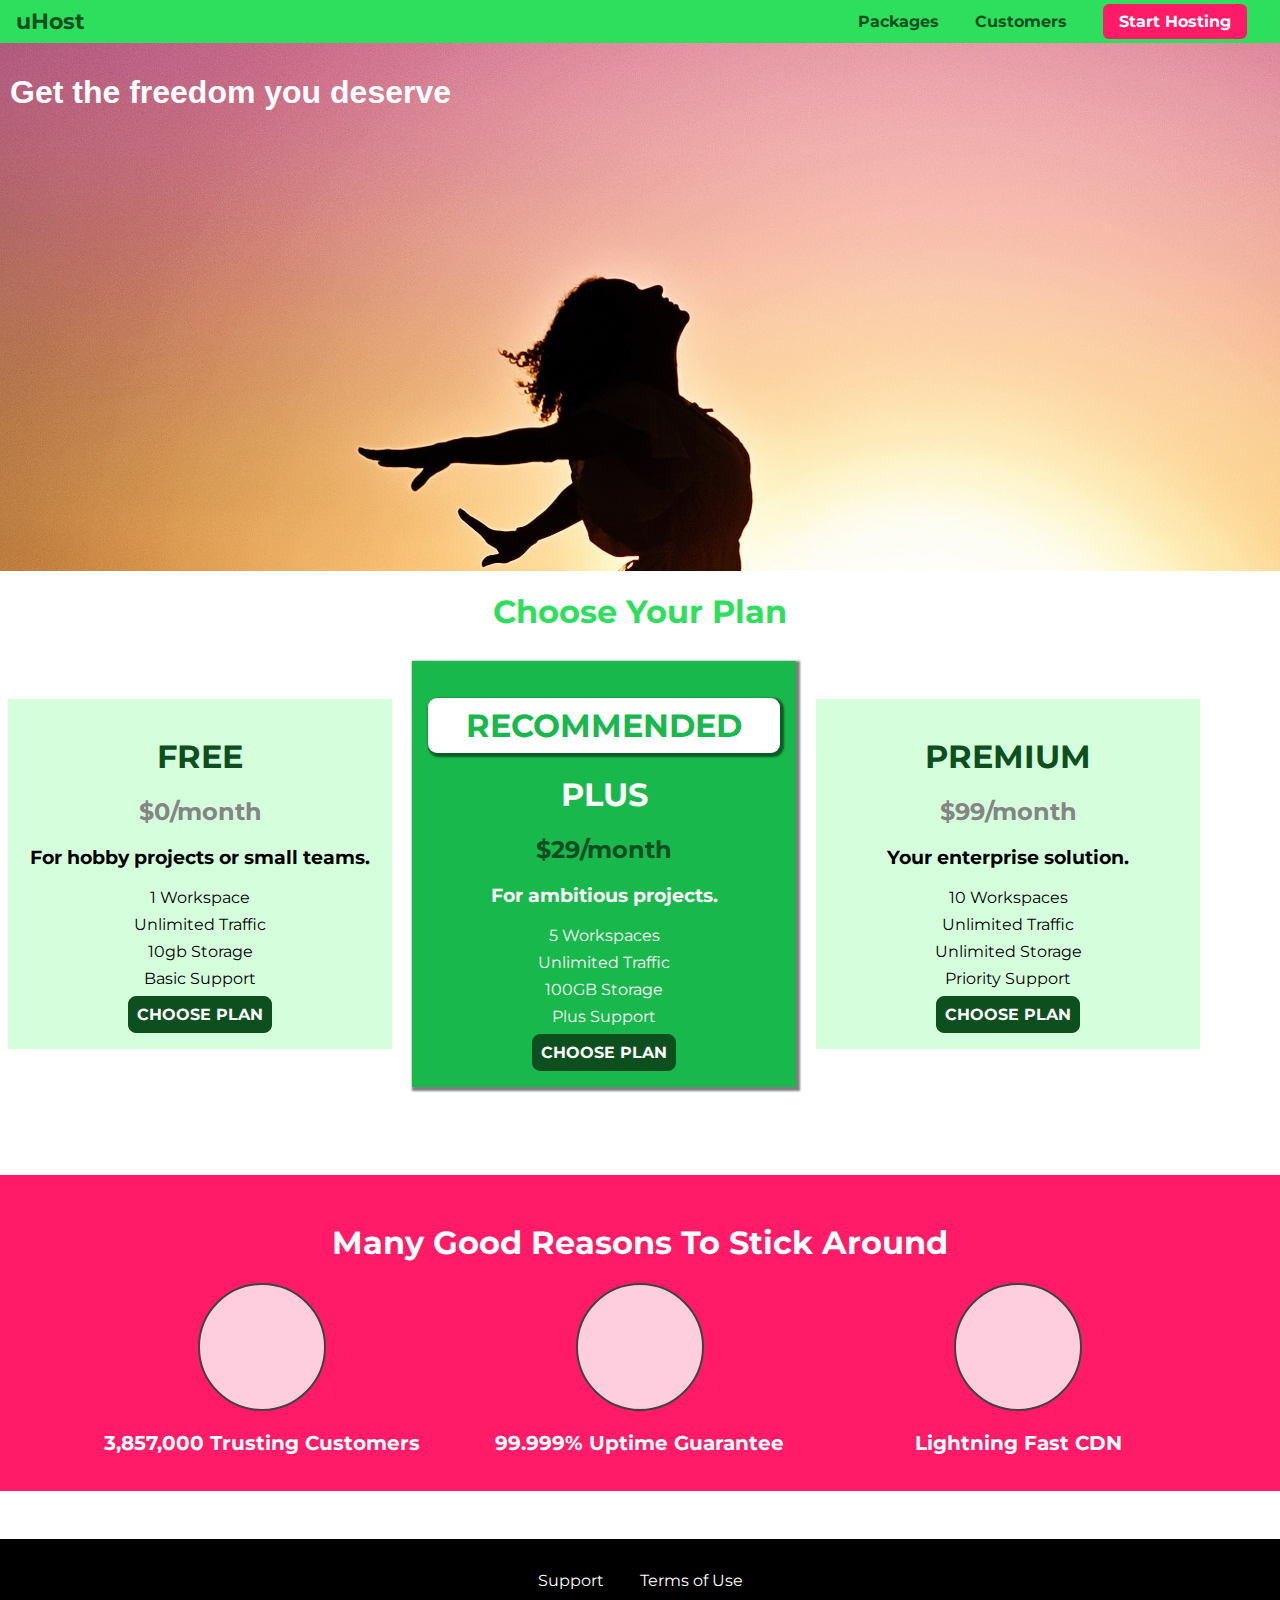
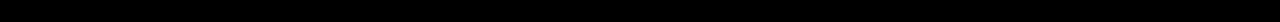
==== index.html @ 36da2032 "commit" ====
<!DOCTYPE html>
<html lang="en">
<head>
    <meta charset="UTF-8">
    <meta http-equiv="X-UA-Compatible" content="IE=edge">
    <meta name="viewport" content="width=device-width, initial-scale=1.0">
    <title>uHost</title>
    <link rel="shortcut icon" href="favicon.png">
    <link href="https://fonts.googleapis.com/css2?family=Montserrat&family=Oswald&display=swap" rel="stylesheet">
    <link rel="stylesheet" href="style.css">
</head>

<body>
    <header class="main-header">
        <div>
            <a href="index.html" class="main-header__brand">
                uHost
            </a>
        </div>
        <nav class="main-nav">
            <ul class="main-nav__items">
                <li class="main-nav__item">
                    <a href="packaes/index.html">Packages</a>
                </li>
                <li class="main-nav__item">
                    <a href="customers/index.html">Customers</a>
                </li>
                <li class="main-nav__item main-nav__item__cta">
                    <a href="start-hosting/index.html">Start Hosting</a>
                </li>
            </ul>
        </nav>
    </header>

    <main>
         <section id="product-overview">
            <h1>Get the freedom you deserve</h1>
         </section>
         <section id="plans">
            <h1 class="section-title">Choose Your Plan</h1>
            <div>
                <article class="plan">
                    <h1 class="plan__title">FREE</h1>
                    <h2 class="plan__price">$0/month</h2>
                    <h3>For hobby projects or small teams.</h3>
                    <ul class="plan__features">
                        <li class="plan-feature">1 Workspace</li>
                        <li class="plan-feature">Unlimited Traffic</li>
                        <li class="plan-feature">10gb Storage</li>
                        <li class="plan-feature">Basic Support</li>
                    </ul>
                    <div>
                        <button class="button">CHOOSE PLAN</button>
                    </div>
                </article>
                <article class="plan plan--highlight">
                    <h1 class="plan__annotation">RECOMMENDED</h1>
                    <h1 class="plan__title">PLUS</h1>
                    <h2 class="plan__price">$29/month</h2>
                    <h3>For ambitious projects.</h3>
                    <ul class="plan__features">
                        <li class="plan-feature">5 Workspaces</li>
                        <li class="plan-feature">Unlimited Traffic</li>
                        <li class="plan-feature">100GB Storage</li>
                        <li class="plan-feature">Plus Support</li>
                    </ul>
                    <div>
                        <button class="button">CHOOSE PLAN</button>
                    </div>
                </article>
                <article class="plan">
                    <h1 class="plan__title">PREMIUM</h1>
                    <h2 class="plan__price">$99/month</h2>
                    <h3>Your enterprise solution.</h3>
                    <ul class="plan__features">
                        <li class="plan-feature">10 Workspaces</li>
                        <li class="plan-feature">Unlimited Traffic</li>
                        <li class="plan-feature">Unlimited Storage</li>
                        <li class="plan-feature">Priority Support</li>
                    </ul>
                    <div>
                        <button class="button">CHOOSE PLAN</button>
                    </div>
                </article>
            </div>
         </section>
         <section id="key-features">
            <h1 class="section-title">Many Good Reasons To Stick Around</h1>
            <ul class="key-feature__list">
                <li class="key-feature">
                    <div class="key-feature__image">

                    </div>
                    <p class="key-feature__description">3,857,000 Trusting Customers</p>
                </li>
                <li class="key-feature">
                    <div class="key-feature__image">

                    </div>
                    <p class="key-feature__description">99.999% Uptime Guarantee</p>
                </li>
                <li class="key-feature">
                    <div class="key-feature__image">

                    </div>
                    <p class="key-feature__description">Lightning Fast CDN</p>
                </li>
            </ul>
         </section>
    </main>
    <footer class="main-footer">
        <nav>
            <ul class="main-footer__links">
                <li class="main-footer__link">
                    <a href="#">Support</a>
                </li>
                <li class="main-footer__link">
                    <a href="#">Terms of Use</a>
                </li>
            </ul>
        </nav>
    </footer>
</body>
</html>
---- style.css ----
* {
    box-sizing: border-box;
}

body {
    font-family: 'Montserrat', sans-serif;
    margin: 0;
}

#product-overview {
    background: url("freedom.jpg");
    width: 100%;
    height: 528px;
    padding: 10px;
    
}

.section-title {
    color: #2ddf5c;
    text-align: center;
}

#product-overview h1 {
    color: white;
    font-family: 'Anton', sans-serif;
}

/* h1 {
    font-family: sans-serif;
} */

.plan {
    background: #d5ffdc;
    text-align: center;
    padding: 16px;
    margin: 8px;
    display: inline-block;
    width: 30%;
    vertical-align: middle;
}

.plan--highlight {
    background: #19b84c;
    color: #fff;
    box-shadow: 2px 2px 2px 2px rgb(0, 0, 0, 0.5);
}

.plan__annotation {
    background: #ffffff;
    color: #19b84c;
    padding: 8px;
    box-shadow: 2px 2px 2px 2px rgb(0, 0, 0, 0.5);
    border-radius: 9px;
}

.plan__title {
    color: #0e4f1f;
}

.plan__price {
    color: #858585;
}

.plan--highlight .plan__title {
    color: #fff;
}

.plan--highlight .plan__price {
    color: #0e4f1f;
}

.plan__features {
    list-style: none;
    margin: 0;
    padding: 0;
}

.plan-feature {
    margin: 8px 0;
}

.button {
    background: #0e4f1f;
    color: white;
    font: inherit;
    border: 1.5px solid #0e4f1f;
    padding: 8px;
    border-radius: 8px;
    font-weight: bold;
    cursor: pointer;
}

.button:hover,
.button:active {
    background: #ffffff;
    color: #0e4f1f;
}

.button:focus {
    outline: none;
}

#key-features {
    background: #ff1b68;
    margin-top: 80px;
    padding: 16px;
}

#key-features .section-title {
    color: white;
    margin-top: 32px;
}

.key-feature__list {
    list-style: none;
    margin: 0;
    padding: 0;
    text-align: center;
}

.key-feature {
    display: inline-block;
    width: 30%;
    vertical-align: top;
}

.key-feature__image {
    background: #ffcede;
    width: 128px;
    height: 128px;
    border: 2px solid #424242;
    border-radius: 50%;
    margin: auto;
}

.key-feature__description {
    text-align: center;
    font-weight: bold;
    color: #ffffff;
    font-size: 20px;
}

.main-header {
    width: 100%;
    background-color: #2ddf5c;
    padding: 8px 16px;
}

.main-header > div {
    display: inline-block;
    vertical-align: middle;
}

.main-header__brand {
    color: #0e4f1f;
    text-decoration: none;
    font-weight: bold;
    font-size: 22px;
}

.main-nav {
    display: inline-block;
    text-align: right;
    width: calc(100% - 74px);
    vertical-align: middle;
}

.main-nav__items {
    margin: 0;
    padding: 0;
    list-style: none;
}

.main-nav__item {
    display: inline-block;
    margin: 0 16px;
}

.main-nav__item a {
    text-decoration: none;
    color: #0e4f1f;
    font-weight: bold;
    padding: 3px 0;
}

.main-nav__item a:hover,
.main-nav__item a:active {
    color: #fff;
    border-bottom: 5px solid white;
}

.main-nav__item__cta a {
    color: white;
    background-color: #ff1b68;
    padding: 8px 16px;
    border-radius: 6px;
}

.main-nav__item__cta a:hover,
.main-nav__item__cta a:active {
    color: #ff1b68;
    background: #fff;
    border: none;
}

.main-footer {
    background: black;
    padding: 32px;
    margin-top: 48px;
}

.main-footer__links {
    list-style: none;
    margin: 0;
    padding: 0;
    text-align: center;
}

.main-footer__link {
    display: inline-block;
    margin: 0 16px;
}

.main-footer__link a {
    color: #ffffff;
    text-decoration: none;
}

.main-footer__ a:hover,
.main-footer__ a:active {
    color: #ccc;
}
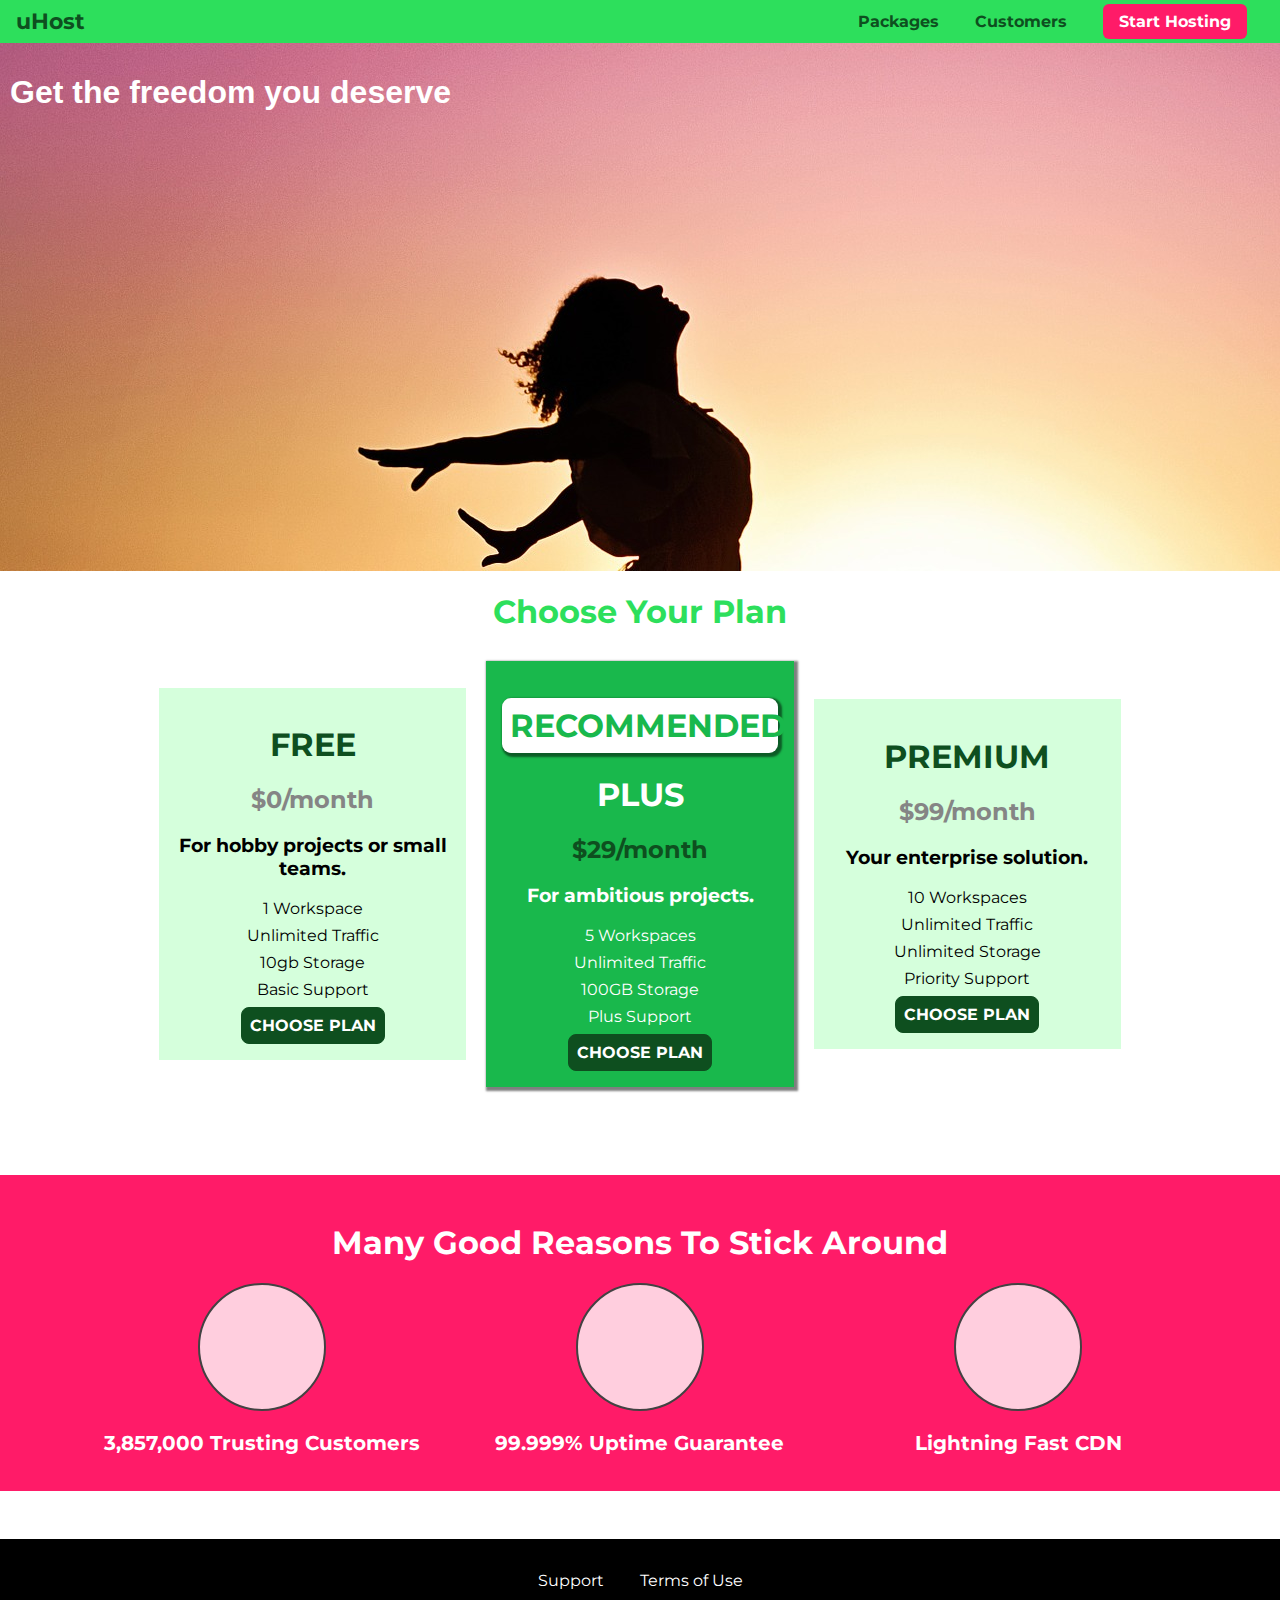
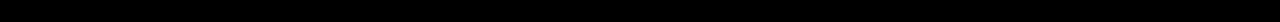
==== commit 44016629: "commit" ====
--- a/index.html
+++ b/index.html
@@ -7,6 +7,7 @@
     <title>uHost</title>
     <link rel="shortcut icon" href="favicon.png">
     <link href="https://fonts.googleapis.com/css2?family=Montserrat&family=Oswald&display=swap" rel="stylesheet">
+    <link rel="stylesheet" href="shared.css">
     <link rel="stylesheet" href="style.css">
 </head>
 
@@ -20,7 +21,7 @@
         <nav class="main-nav">
             <ul class="main-nav__items">
                 <li class="main-nav__item">
-                    <a href="packaes/index.html">Packages</a>
+                    <a href="packages/index.html">Packages</a>
                 </li>
                 <li class="main-nav__item">
                     <a href="customers/index.html">Customers</a>
@@ -38,7 +39,7 @@
          </section>
          <section id="plans">
             <h1 class="section-title">Choose Your Plan</h1>
-            <div>
+            <div class="plan__list">
                 <article class="plan">
                     <h1 class="plan__title">FREE</h1>
                     <h2 class="plan__price">$0/month</h2>
--- a/shared.css
+++ b/shared.css
@@ -0,0 +1,120 @@
+* {
+    box-sizing: border-box;
+}
+
+body {
+    font-family: 'Montserrat', sans-serif;
+    margin: 0;
+}
+
+.main-header {
+    width: 100%;
+    background-color: #2ddf5c;
+    padding: 8px 16px;
+}
+
+.main-header > div {
+    display: inline-block;
+    vertical-align: middle;
+}
+
+.main-header__brand {
+    color: #0e4f1f;
+    text-decoration: none;
+    font-weight: bold;
+    font-size: 22px;
+}
+
+.main-nav {
+    display: inline-block;
+    text-align: right;
+    width: calc(100% - 74px);
+    vertical-align: middle;
+}
+
+.main-nav__items {
+    margin: 0;
+    padding: 0;
+    list-style: none;
+}
+
+.main-nav__item {
+    display: inline-block;
+    margin: 0 16px;
+}
+
+.main-nav__item a {
+    text-decoration: none;
+    color: #0e4f1f;
+    font-weight: bold;
+    padding: 3px 0;
+}
+
+.main-nav__item a:hover,
+.main-nav__item a:active {
+    color: #fff;
+    border-bottom: 5px solid white;
+}
+
+.main-nav__item__cta a {
+    color: white;
+    background-color: #ff1b68;
+    padding: 8px 16px;
+    border-radius: 6px;
+}
+
+.main-nav__item__cta a:hover,
+.main-nav__item__cta a:active {
+    color: #ff1b68;
+    background: #fff;
+    border: none;
+}
+
+.main-footer {
+    background: black;
+    padding: 32px;
+    margin-top: 48px;
+}
+
+.main-footer__links {
+    list-style: none;
+    margin: 0;
+    padding: 0;
+    text-align: center;
+}
+
+.main-footer__link {
+    display: inline-block;
+    margin: 0 16px;
+}
+
+.main-footer__link a {
+    color: #ffffff;
+    text-decoration: none;
+}
+
+.main-footer__link a:hover,
+.main-footer__link a:active {
+    color: #ccc;
+}
+
+.button {
+    background: #0e4f1f;
+    color: white;
+    font: inherit;
+    border: 1.5px solid #0e4f1f;
+    padding: 8px;
+    border-radius: 8px;
+    font-weight: bold;
+    cursor: pointer;
+}
+
+.button:hover,
+.button:active {
+    background: #ffffff;
+    color: #0e4f1f;
+}
+
+.button:focus {
+    outline: none;
+}--- a/style.css
+++ b/style.css
@@ -28,6 +28,12 @@
 /* h1 {
     font-family: sans-serif;
 } */
+
+.plan__list {
+    width: 80%;
+    margin: auto;
+    text-align: center;
+}
 
 .plan {
     background: #d5ffdc;
@@ -140,93 +146,3 @@
     font-size: 20px;
 }
 
-.main-header {
-    width: 100%;
-    background-color: #2ddf5c;
-    padding: 8px 16px;
-}
-
-.main-header > div {
-    display: inline-block;
-    vertical-align: middle;
-}
-
-.main-header__brand {
-    color: #0e4f1f;
-    text-decoration: none;
-    font-weight: bold;
-    font-size: 22px;
-}
-
-.main-nav {
-    display: inline-block;
-    text-align: right;
-    width: calc(100% - 74px);
-    vertical-align: middle;
-}
-
-.main-nav__items {
-    margin: 0;
-    padding: 0;
-    list-style: none;
-}
-
-.main-nav__item {
-    display: inline-block;
-    margin: 0 16px;
-}
-
-.main-nav__item a {
-    text-decoration: none;
-    color: #0e4f1f;
-    font-weight: bold;
-    padding: 3px 0;
-}
-
-.main-nav__item a:hover,
-.main-nav__item a:active {
-    color: #fff;
-    border-bottom: 5px solid white;
-}
-
-.main-nav__item__cta a {
-    color: white;
-    background-color: #ff1b68;
-    padding: 8px 16px;
-    border-radius: 6px;
-}
-
-.main-nav__item__cta a:hover,
-.main-nav__item__cta a:active {
-    color: #ff1b68;
-    background: #fff;
-    border: none;
-}
-
-.main-footer {
-    background: black;
-    padding: 32px;
-    margin-top: 48px;
-}
-
-.main-footer__links {
-    list-style: none;
-    margin: 0;
-    padding: 0;
-    text-align: center;
-}
-
-.main-footer__link {
-    display: inline-block;
-    margin: 0 16px;
-}
-
-.main-footer__link a {
-    color: #ffffff;
-    text-decoration: none;
-}
-
-.main-footer__ a:hover,
-.main-footer__ a:active {
-    color: #ccc;
-}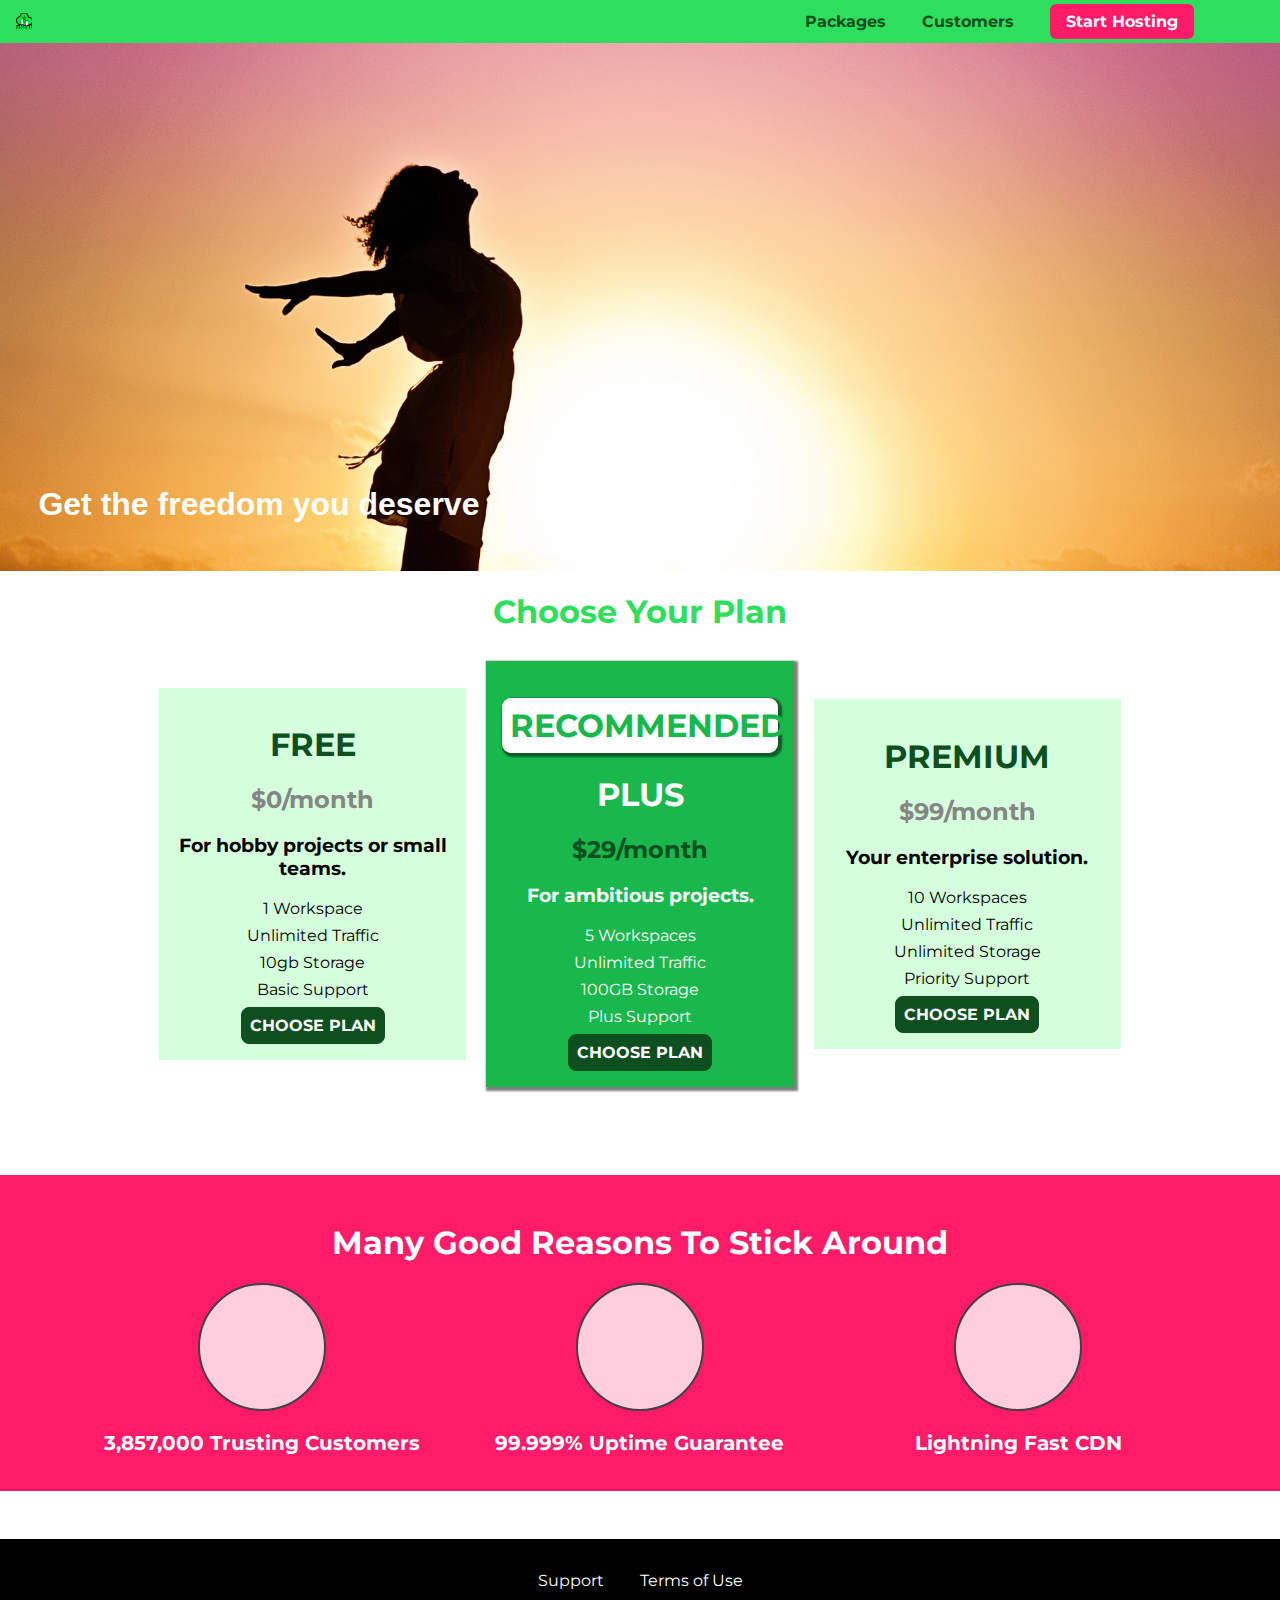
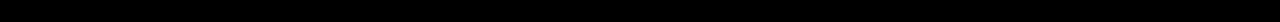
==== commit 6bc2538f: "commit" ====
--- a/index.html
+++ b/index.html
@@ -15,7 +15,7 @@
     <header class="main-header">
         <div>
             <a href="index.html" class="main-header__brand">
-                uHost
+                <img src="images/favicon.png" alt="uHost - Your favorite hostin company">
             </a>
         </div>
         <nav class="main-nav">
--- a/shared.css
+++ b/shared.css
@@ -9,8 +9,12 @@
 
 .main-header {
     width: 100%;
+    position: fixed;
+    top: 0;
+    left: 0;
     background-color: #2ddf5c;
     padding: 8px 16px;
+    z-index: 1;
 }
 
 .main-header > div {
--- a/style.css
+++ b/style.css
@@ -8,10 +8,12 @@
 }
 
 #product-overview {
-    background: url("freedom.jpg");
+    background: url("images/freedom.jpg") left 10% bottom 20%/cover no-repeat border-box fixed;
     width: 100%;
     height: 528px;
     padding: 10px;
+    margin-top: 43px;
+    position: relative;
     
 }
 
@@ -23,6 +25,9 @@
 #product-overview h1 {
     color: white;
     font-family: 'Anton', sans-serif;
+    position: absolute;
+    bottom: 5%;
+    left: 3%;
 }
 
 /* h1 {
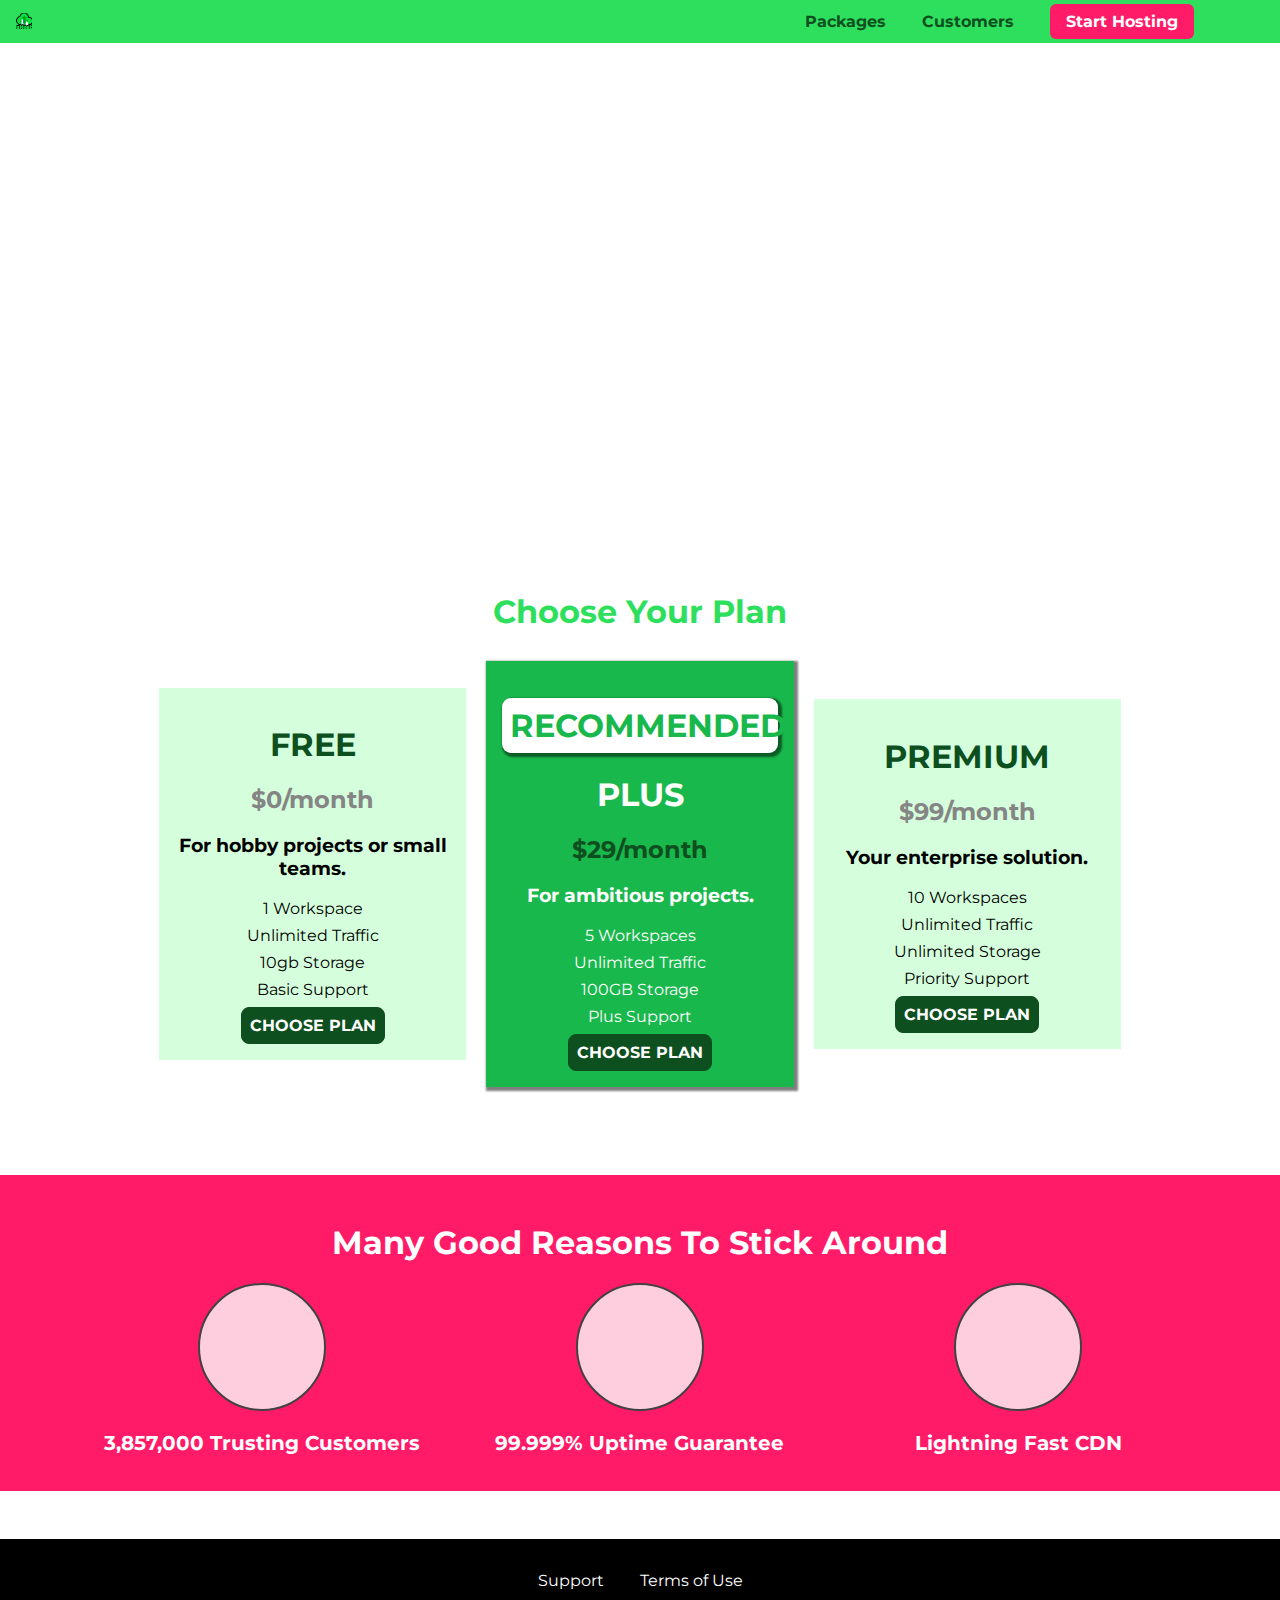
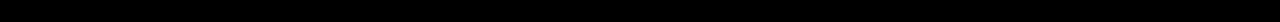
==== commit e6a25f57: "commit" ====
--- a/index.html
+++ b/index.html
@@ -90,7 +90,7 @@
             <ul class="key-feature__list">
                 <li class="key-feature">
                     <div class="key-feature__image">
-
+                        
                     </div>
                     <p class="key-feature__description">3,857,000 Trusting Customers</p>
                 </li>
--- a/shared.css
+++ b/shared.css
@@ -27,6 +27,11 @@
     text-decoration: none;
     font-weight: bold;
     font-size: 22px;
+    height: 22px;
+}
+
+.main-header__brand img {
+    height: 100%;
 }
 
 .main-nav {
--- a/style.css
+++ b/style.css
@@ -8,7 +8,9 @@
 }
 
 #product-overview {
-    background: url("images/freedom.jpg") left 10% bottom 20%/cover no-repeat border-box fixed;
+    background: linear-gradient(to top, rgba(80, 68, 18, 0.6) 10% transparent), url("images/freedom.jpg") left 10% bottom 20%/cover no-repeat border-box #ff1b68;
+    /* background-image: linear-gradient( to bottom, black, pink); */
+    /* background-image: radial-gradient(ellipse farthest-corner at 20% 50%, black, pink); */
     width: 100%;
     height: 528px;
     padding: 10px;
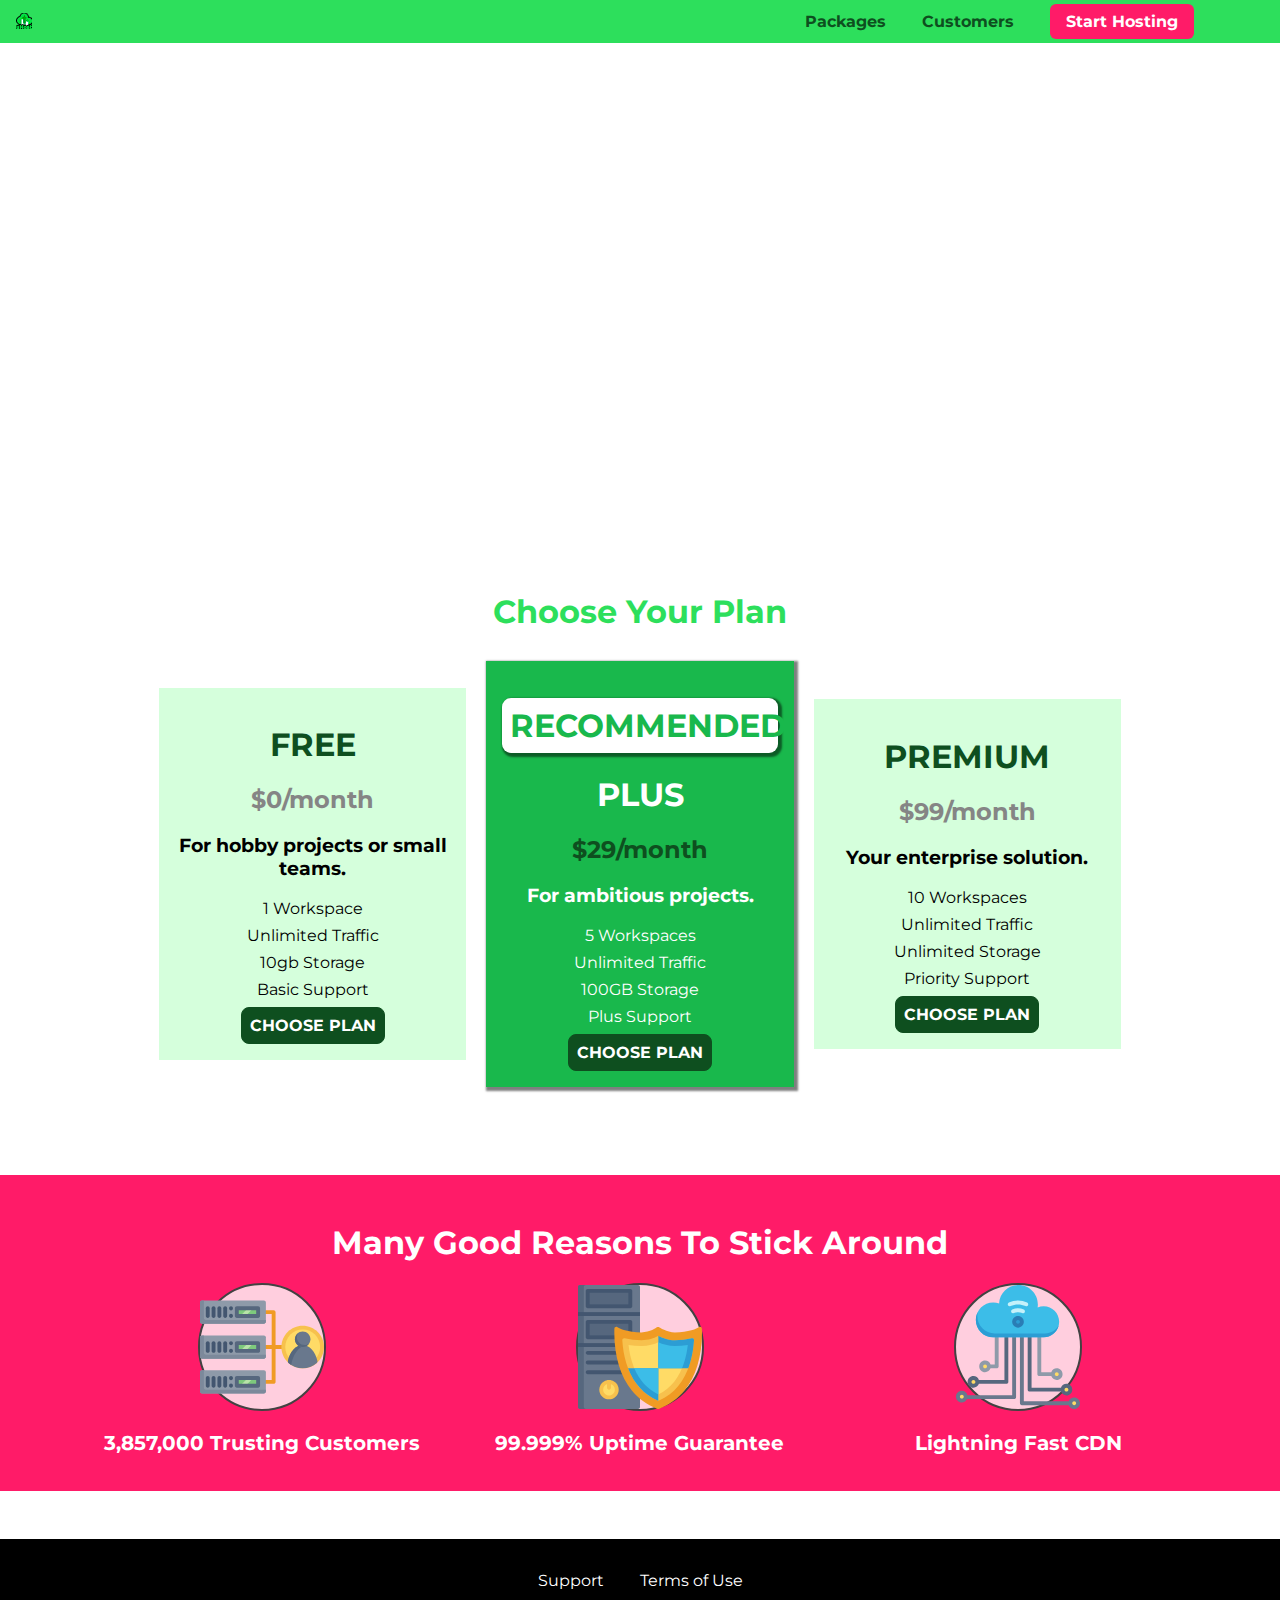
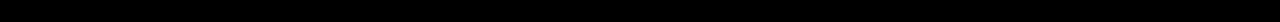
==== commit 4f91baef: "commit" ====
--- a/index.html
+++ b/index.html
@@ -90,19 +90,185 @@
             <ul class="key-feature__list">
                 <li class="key-feature">
                     <div class="key-feature__image">
-                        
+                        <svg viewBox="0 0 512 512">
+                            <path style="fill:#F09B24;" d="M344,248h-32V112c0-4.418-3.582-8-8-8h-40c-4.418,0-8,3.582-8,8s3.582,8,8,8h32v128h-32  c-4.418,0-8,3.582-8,8s3.582,8,8,8h32v128h-32c-4.418,0-8,3.582-8,8s3.582,8,8,8h40c4.418,0,8-3.582,8-8V264h32c4.418,0,8-3.582,8-8  S348.418,248,344,248z"
+                            />
+                            <path style="fill:#8E9AA9;" d="M264,64H8c-4.418,0-8,3.582-8,8v80c0,4.418,3.582,8,8,8h256c4.418,0,8-3.582,8-8V72  C272,67.582,268.418,64,264,64z"
+                            />
+                            <path style="fill:#7C899B;" d="M24,144c-4.418,0-8-3.582-8-8V64H8c-4.418,0-8,3.582-8,8v80c0,4.418,3.582,8,8,8h256  c4.418,0,8-3.582,8-8v-8H24z"
+                            />
+                            <rect x="152" y="96" style="fill:#B8E3A8;" width="88" height="32" />
+                            <g>
+                                <polygon style="fill:#7EC97D;" points="152,96 152,128 166,128 198,96  " />
+                                <polygon style="fill:#7EC97D;" points="220,96 188,128 240,128 240,96  " />
+                            </g>
+                            <path style="fill:#56677E;" d="M240,136h-88c-4.418,0-8-3.582-8-8V96c0-4.418,3.582-8,8-8h88c4.418,0,8,3.582,8,8v32  C248,132.418,244.418,136,240,136z M160,120h72v-16h-72V120z"
+                            />
+                            <g>
+                                <path style="fill:#435670;" d="M32,136c-4.418,0-8-3.582-8-8V96c0-4.418,3.582-8,8-8s8,3.582,8,8v32C40,132.418,36.418,136,32,136z   "
+                                />
+                                <path style="fill:#435670;" d="M56,136c-4.418,0-8-3.582-8-8V96c0-4.418,3.582-8,8-8s8,3.582,8,8v32C64,132.418,60.418,136,56,136z   "
+                                />
+                                <path style="fill:#435670;" d="M80,136c-4.418,0-8-3.582-8-8V96c0-4.418,3.582-8,8-8s8,3.582,8,8v32C88,132.418,84.418,136,80,136z   "
+                                />
+                                <path style="fill:#435670;" d="M104,136c-4.418,0-8-3.582-8-8V96c0-4.418,3.582-8,8-8s8,3.582,8,8v32   C112,132.418,108.418,136,104,136z"
+                                />
+                                <path style="fill:#435670;" d="M128,105c-4.418,0-8-3.582-8-8v-1c0-4.418,3.582-8,8-8s8,3.582,8,8v1   C136,101.418,132.418,105,128,105z"
+                                />
+                                <path style="fill:#435670;" d="M128,136c-4.418,0-8-3.582-8-8v-1c0-4.418,3.582-8,8-8s8,3.582,8,8v1   C136,132.418,132.418,136,128,136z"
+                                />
+                            </g>
+                            <path style="fill:#8E9AA9;" d="M264,208H8c-4.418,0-8,3.582-8,8v80c0,4.418,3.582,8,8,8h256c4.418,0,8-3.582,8-8v-80  C272,211.582,268.418,208,264,208z"
+                            />
+                            <path style="fill:#7C899B;" d="M24,288c-4.418,0-8-3.582-8-8v-72H8c-4.418,0-8,3.582-8,8v80c0,4.418,3.582,8,8,8h256  c4.418,0,8-3.582,8-8v-8H24z"
+                            />
+                            <rect x="152" y="240" style="fill:#B8E3A8;" width="88" height="32" />
+                            <g>
+                                <polygon style="fill:#7EC97D;" points="152,240 152,272 166,272 198,240  " />
+                                <polygon style="fill:#7EC97D;" points="220,240 188,272 240,272 240,240  " />
+                            </g>
+                            <path style="fill:#56677E;" d="M240,280h-88c-4.418,0-8-3.582-8-8v-32c0-4.418,3.582-8,8-8h88c4.418,0,8,3.582,8,8v32  C248,276.418,244.418,280,240,280z M160,264h72v-16h-72V264z"
+                            />
+                            <g>
+                                <path style="fill:#435670;" d="M32,280c-4.418,0-8-3.582-8-8v-32c0-4.418,3.582-8,8-8s8,3.582,8,8v32C40,276.418,36.418,280,32,280   z"
+                                />
+                                <path style="fill:#435670;" d="M56,280c-4.418,0-8-3.582-8-8v-32c0-4.418,3.582-8,8-8s8,3.582,8,8v32C64,276.418,60.418,280,56,280   z"
+                                />
+                                <path style="fill:#435670;" d="M80,280c-4.418,0-8-3.582-8-8v-32c0-4.418,3.582-8,8-8s8,3.582,8,8v32C88,276.418,84.418,280,80,280   z"
+                                />
+                                <path style="fill:#435670;" d="M104,280c-4.418,0-8-3.582-8-8v-32c0-4.418,3.582-8,8-8s8,3.582,8,8v32   C112,276.418,108.418,280,104,280z"
+                                />
+                                <path style="fill:#435670;" d="M128,249c-4.418,0-8-3.582-8-8v-1c0-4.418,3.582-8,8-8s8,3.582,8,8v1   C136,245.418,132.418,249,128,249z"
+                                />
+                                <path style="fill:#435670;" d="M128,280c-4.418,0-8-3.582-8-8v-1c0-4.418,3.582-8,8-8s8,3.582,8,8v1   C136,276.418,132.418,280,128,280z"
+                                />
+                            </g>
+                            <path style="fill:#8E9AA9;" d="M264,352H8c-4.418,0-8,3.582-8,8v80c0,4.418,3.582,8,8,8h256c4.418,0,8-3.582,8-8v-80  C272,355.582,268.418,352,264,352z"
+                            />
+                            <path style="fill:#7C899B;" d="M24,432c-4.418,0-8-3.582-8-8v-72H8c-4.418,0-8,3.582-8,8v80c0,4.418,3.582,8,8,8h256  c4.418,0,8-3.582,8-8v-8H24z"
+                            />
+                            <rect x="152" y="384" style="fill:#B8E3A8;" width="88" height="32" />
+                            <g>
+                                <polygon style="fill:#7EC97D;" points="152,384 152,416 166,416 198,384  " />
+                                <polygon style="fill:#7EC97D;" points="220,384 188,416 240,416 240,384  " />
+                            </g>
+                            <path style="fill:#56677E;" d="M240,424h-88c-4.418,0-8-3.582-8-8v-32c0-4.418,3.582-8,8-8h88c4.418,0,8,3.582,8,8v32  C248,420.418,244.418,424,240,424z M160,408h72v-16h-72V408z"
+                            />
+                            <g>
+                                <path style="fill:#435670;" d="M32,424c-4.418,0-8-3.582-8-8v-32c0-4.418,3.582-8,8-8s8,3.582,8,8v32C40,420.418,36.418,424,32,424   z"
+                                />
+                                <path style="fill:#435670;" d="M56,424c-4.418,0-8-3.582-8-8v-32c0-4.418,3.582-8,8-8s8,3.582,8,8v32C64,420.418,60.418,424,56,424   z"
+                                />
+                                <path style="fill:#435670;" d="M80,424c-4.418,0-8-3.582-8-8v-32c0-4.418,3.582-8,8-8s8,3.582,8,8v32C88,420.418,84.418,424,80,424   z"
+                                />
+                                <path style="fill:#435670;" d="M104,424c-4.418,0-8-3.582-8-8v-32c0-4.418,3.582-8,8-8s8,3.582,8,8v32   C112,420.418,108.418,424,104,424z"
+                                />
+                                <path style="fill:#435670;" d="M128,393c-4.418,0-8-3.582-8-8v-1c0-4.418,3.582-8,8-8s8,3.582,8,8v1   C136,389.418,132.418,393,128,393z"
+                                />
+                                <path style="fill:#435670;" d="M128,424c-4.418,0-8-3.582-8-8v-1c0-4.418,3.582-8,8-8s8,3.582,8,8v1   C136,420.418,132.418,424,128,424z"
+                                />
+                            </g>
+                            <path style="fill:#F7C14D;" d="M424,168c-48.523,0-88,39.477-88,88s39.477,88,88,88s88-39.477,88-88S472.523,168,424,168z" />
+                            <path style="fill:#FFDB66;" d="M424,184c-39.701,0-72,32.299-72,72s32.299,72,72,72s72-32.299,72-72S463.701,184,424,184z" />
+                            <path style="fill:#69788D;" d="M484.893,314.16C476.393,274.588,451.922,248,424,248s-52.393,26.588-60.893,66.16  c-0.605,2.82,0.354,5.749,2.511,7.664C381.731,336.124,402.465,344,424,344s42.269-7.876,58.381-22.176  C484.539,319.909,485.498,316.98,484.893,314.16z"
+                            />
+                            <path style="fill:#56677E;" d="M434.053,249.171C430.768,248.403,427.411,248,424,248c-27.922,0-52.393,26.588-60.893,66.16  c-0.605,2.82,0.354,5.749,2.511,7.664c3.383,3.002,6.979,5.703,10.734,8.125C384.904,286.243,407.373,255.378,434.053,249.171z"
+                            />
+                            <path style="fill:#69788D;" d="M424,192c-17.645,0-32,14.355-32,32s14.355,32,32,32s32-14.355,32-32S441.645,192,424,192z" />
+                            <path style="fill:#56677E;" d="M432,248c-17.645,0-32-14.355-32-32c0-6.783,2.128-13.076,5.742-18.258  C397.444,203.53,392,213.138,392,224c0,17.645,14.355,32,32,32c10.862,0,20.471-5.444,26.258-13.742  C445.076,245.872,438.783,248,432,248z"
+                            />
+
+                        </svg>
+   
                     </div>
                     <p class="key-feature__description">3,857,000 Trusting Customers</p>
                 </li>
                 <li class="key-feature">
                     <div class="key-feature__image">
-
+                        <svg viewBox="0 0 512 512">
+                            <path style="fill:#69788D;" d="M248,0H8C3.582,0,0,3.582,0,8v496c0,4.418,3.582,8,8,8h240c4.418,0,8-3.582,8-8V8  C256,3.582,252.418,0,248,0z"
+                            />
+                            <path style="fill:#56677E;" d="M24,504V8c0-4.418,3.582-8,8-8H8C3.582,0,0,3.582,0,8v496c0,4.418,3.582,8,8,8h24  C27.582,512,24,508.418,24,504z"
+                            />
+                            <g>
+                                <rect x="0" y="112" style="fill:#435670;" width="256" height="16" />
+                                <rect x="0" y="240" style="fill:#435670;" width="256" height="16" />
+                            </g>
+                            <path style="fill:#F7C14D;" d="M128,392c-22.056,0-40,17.944-40,40s17.944,40,40,40s40-17.944,40-40S150.056,392,128,392z" />
+                            <path style="fill:#FFDB66;" d="M128,408c-13.233,0-24,10.767-24,24s10.767,24,24,24s24-10.767,24-24S141.233,408,128,408z" />
+                            <path style="fill:#F7C14D;" d="M128,392c-2.739,0-5.414,0.278-8,0.805V424c0,4.418,3.582,8,8,8c4.418,0,8-3.582,8-8v-31.195  C133.414,392.278,130.739,392,128,392z"
+                            />
+                            <g>
+                                <path style="fill:#435670;" d="M216,288H40c-4.418,0-8-3.582-8-8s3.582-8,8-8h176c4.418,0,8,3.582,8,8S220.418,288,216,288z"
+                                />
+                                <path style="fill:#435670;" d="M216,328H40c-4.418,0-8-3.582-8-8s3.582-8,8-8h176c4.418,0,8,3.582,8,8S220.418,328,216,328z"
+                                />
+                                <path style="fill:#435670;" d="M216,368H40c-4.418,0-8-3.582-8-8s3.582-8,8-8h176c4.418,0,8,3.582,8,8S220.418,368,216,368z"
+                                />
+                                <path style="fill:#435670;" d="M216,16H40c-4.418,0-8,3.582-8,8v64c0,4.418,3.582,8,8,8h176c4.418,0,8-3.582,8-8V24   C224,19.582,220.418,16,216,16z"
+                                />
+                            </g>
+                            <rect x="48" y="32" style="fill:#56677E;" width="160" height="48" />
+                            <path style="fill:#435670;" d="M216,144H40c-4.418,0-8,3.582-8,8v64c0,4.418,3.582,8,8,8h176c4.418,0,8-3.582,8-8v-64  C224,147.582,220.418,144,216,144z"
+                            />
+                            <rect x="48" y="160" style="fill:#56677E;" width="160" height="48" />
+                            <path style="fill:#F09B24;" d="M511.747,180.237c-0.194-6.537-8.107-10.107-13.135-5.894c-5.6,4.693-42.904,21.282-98.514,21.282  c-33.45,0-64.625-20.999-64.929-21.206c-2.9-1.991-6.764-1.85-9.512,0.346c-2.677,2.135-27.201,20.86-63.793,20.86  c-55.607,0-92.914-16.589-98.515-21.282c-5.028-4.211-12.941-0.645-13.135,5.894c-1.634,54.834,4.655,105.941,18.693,151.903  c12.096,39.604,29.759,74.047,52.497,102.373c27.538,34.304,62.743,59.882,104.66,76.045c3.069,1.918,6.757,1.921,9.83,0  c41.917-16.163,77.122-41.741,104.66-76.045c22.738-28.326,40.401-62.77,52.497-102.373  C507.092,286.179,513.381,235.071,511.747,180.237z"
+                            />
+                            <path style="fill:#F7C14D;" d="M476.21,221.226c-1.953-1.631-4.568-2.235-7.036-1.628c-21.686,5.327-44.926,8.028-69.075,8.028  c-25.926,0-49.633-8.975-64.955-16.504c-2.307-1.134-5.016-1.091-7.284,0.116c-14.059,7.477-36.919,16.388-65.994,16.388  c-24.153,0-47.394-2.701-69.075-8.028c-5.155-1.268-10.221,2.966-9.894,8.261c2.077,33.693,7.668,65.635,16.616,94.935  c22.774,74.565,66.139,126.334,128.888,153.868c2.032,0.891,4.397,0.891,6.43,0c61.777-27.107,104.716-78.876,127.62-153.868  c8.948-29.3,14.539-61.241,16.616-94.935C479.224,225.319,478.163,222.856,476.21,221.226z"
+                            />
+                            <path style="fill:#FFDB66;" d="M331.609,451.727c-52.604-25.289-89.304-70.987-109.144-135.944  c-6.532-21.39-11.162-44.336-13.82-68.447c17.133,2.852,34.952,4.291,53.22,4.291c29.394,0,53.376-7.793,69.978-15.561  c17.44,7.736,41.656,15.561,68.256,15.561c18.267,0,36.085-1.439,53.219-4.291c-2.659,24.112-7.288,47.06-13.82,68.448  C419.545,381.108,383.27,426.805,331.609,451.727z"
+                            />
+                            <g>
+                                <path style="fill:#2C9DD4;" d="M479.066,227.858c0.157-2.539-0.903-5.002-2.856-6.633s-4.568-2.235-7.036-1.628   c-21.686,5.327-44.926,8.028-69.075,8.028c-25.926,0-49.633-8.975-64.955-16.504c-1.057-0.52-2.2-0.78-3.345-0.806l-0.072,133.351   h123.601c2.556-6.746,4.933-13.702,7.123-20.874C471.398,293.493,476.989,261.552,479.066,227.858z"
+                                />
+                                <path style="fill:#2C9DD4;" d="M206.658,343.667c24.153,63.42,65.028,108.108,121.743,132.995c1.031,0.452,2.147,0.673,3.263,0.666   l0.063-133.661H206.658z"
+                                />
+                            </g>
+                            <g>
+                                <path style="fill:#3CBDE8;" d="M439.497,315.783c6.532-21.389,11.161-44.336,13.82-68.448c-17.134,2.852-34.952,4.291-53.219,4.291   c-26.6,0-50.815-7.824-68.256-15.561l-0.116,107.601h97.758C433.179,334.807,436.524,325.518,439.497,315.783z"
+                                />
+                                <path style="fill:#3CBDE8;" d="M232.523,343.667c21.144,50.298,54.363,86.56,99.087,108.06l0.117-108.06H232.523z" />
+                            </g>
+                        </svg>
                     </div>
                     <p class="key-feature__description">99.999% Uptime Guarantee</p>
                 </li>
                 <li class="key-feature">
                     <div class="key-feature__image">
-
+                        <svg viewBox="0 0 512 512">
+                            <path style="fill:#8E9AA9;" d="M168,200c-4.418,0-8,3.582-8,8v120h-17.376c-3.302-9.311-12.194-16-22.624-16  c-13.234,0-24,10.767-24,24s10.766,24,24,24c10.429,0,19.321-6.689,22.624-16H168c4.418,0,8-3.582,8-8V208  C176,203.582,172.418,200,168,200z"
+                            />
+                            <path style="fill:#FFDB66;" d="M120,328c-4.411,0-8,3.589-8,8s3.589,8,8,8s8-3.589,8-8S124.411,328,120,328z" />
+                            <path style="fill:#56677E;" d="M208,200c-4.418,0-8,3.582-8,8v184H94.624C91.322,382.689,82.43,376,72,376  c-13.234,0-24,10.767-24,24s10.766,24,24,24c10.429,0,19.321-6.689,22.624-16H208c4.418,0,8-3.582,8-8V208  C216,203.582,212.418,200,208,200z"
+                            />
+                            <path style="fill:#FFDB66;" d="M72,392c-4.411,0-8,3.589-8,8s3.589,8,8,8s8-3.589,8-8S76.411,392,72,392z" />
+                            <path style="fill:#69788D;" d="M240,208c-4.418,0-8,3.582-8,8v239H47.24c-2.671-10.34-12.078-18-23.24-18c-13.234,0-24,10.767-24,24  s10.766,24,24,24c9.666,0,18.009-5.747,21.809-14H240c4.418,0,8-3.582,8-8V216C248,211.582,244.418,208,240,208z"
+                            />
+                            <path style="fill:#FFDB66;" d="M24,453c-4.411,0-8,3.589-8,8s3.589,8,8,8s8-3.589,8-8S28.411,453,24,453z" />
+                            <path style="fill:#69788D;" d="M488,464c-10.429,0-19.321,6.689-22.624,16H280V208c0-4.418-3.582-8-8-8s-8,3.582-8,8v280  c0,4.418,3.582,8,8,8h193.376c3.302,9.311,12.194,16,22.624,16c13.234,0,24-10.767,24-24S501.234,464,488,464z"
+                            />
+                            <path style="fill:#FFDB66;" d="M488,480c-4.411,0-8,3.589-8,8s3.589,8,8,8s8-3.589,8-8S492.411,480,488,480z" />
+                            <path style="fill:#56677E;" d="M456,408c-10.429,0-19.321,6.689-22.624,16H312V208c0-4.418-3.582-8-8-8s-8,3.582-8,8v224  c0,4.418,3.582,8,8,8h129.376c3.302,9.311,12.194,16,22.624,16c13.234,0,24-10.767,24-24S469.234,408,456,408z"
+                            />
+                            <path style="fill:#FFDB66;" d="M456,424c-4.411,0-8,3.589-8,8s3.589,8,8,8s8-3.589,8-8S460.411,424,456,424z" />
+                            <path style="fill:#8E9AA9;" d="M416,344c-10.429,0-19.321,6.689-22.624,16H352V208c0-4.418-3.582-8-8-8s-8,3.582-8,8v160  c0,4.418,3.582,8,8,8h49.376c3.302,9.311,12.194,16,22.624,16c13.234,0,24-10.767,24-24S429.234,344,416,344z"
+                            />
+                            <path style="fill:#FFDB66;" d="M416,360c-4.411,0-8,3.589-8,8s3.589,8,8,8s8-3.589,8-8S420.411,360,416,360z" />
+                            <path style="fill:#3CBDE8;" d="M362,88c-8.741,0-17.231,1.751-25.06,5.085C337.646,88.797,338,84.43,338,80  c0-44.112-35.888-80-80-80c-42.823,0-77.895,33.816-79.909,76.149C170.393,73.415,162.244,72,154,72c-39.701,0-72,32.299-72,72  s32.299,72,72,72h208c35.29,0,64-28.71,64-64S397.29,88,362,88z"
+                            />
+                            <path style="fill:#2C9DD4;" d="M368,200H160c-39.701,0-72-32.299-72-72c0-5.863,0.721-11.559,2.05-17.019  C84.918,120.88,82,132.102,82,144c0,39.701,32.299,72,72,72h208c30.389,0,55.88-21.296,62.379-49.743  C413.565,186.327,392.352,200,368,200z"
+                            />
+                            <path style="fill:#2A7DB5;" d="M256,128c-13.234,0-24,10.767-24,24s10.766,24,24,24c13.233,0,24-10.767,24-24S269.233,128,256,128z"
+                            />
+                            <path style="fill:#2C9DD4;" d="M256,144c-4.411,0-8,3.589-8,8s3.589,8,8,8c4.411,0,8-3.589,8-8S260.411,144,256,144z" />
+                            <g>
+                                <path style="fill:#C5F1FA;" d="M221.755,87.695c-2.994,0-5.864-1.688-7.233-4.572c-1.894-3.991-0.194-8.763,3.798-10.657   C230.157,66.849,242.834,64,256,64c13.166,0,25.844,2.849,37.68,8.466c3.992,1.895,5.692,6.666,3.798,10.657   s-6.666,5.692-10.657,3.798C277.144,82.328,266.774,80,256,80c-10.774,0-21.144,2.328-30.821,6.921   C224.072,87.446,222.904,87.695,221.755,87.695z"
+                                />
+                                <path style="fill:#C5F1FA;" d="M276.545,116.618c-1.148,0-2.316-0.249-3.424-0.774C267.745,113.293,261.985,112,256,112   c-5.985,0-11.745,1.293-17.121,3.844c-3.991,1.895-8.763,0.192-10.657-3.798c-1.894-3.992-0.193-8.764,3.798-10.657   C239.557,97.813,247.625,96,256,96c8.376,0,16.444,1.813,23.98,5.389c3.991,1.894,5.692,6.665,3.798,10.657   C282.41,114.93,279.539,116.618,276.545,116.618z"
+                                />
+                            </g>
+
+                        </svg>
                     </div>
                     <p class="key-feature__description">Lightning Fast CDN</p>
                 </li>
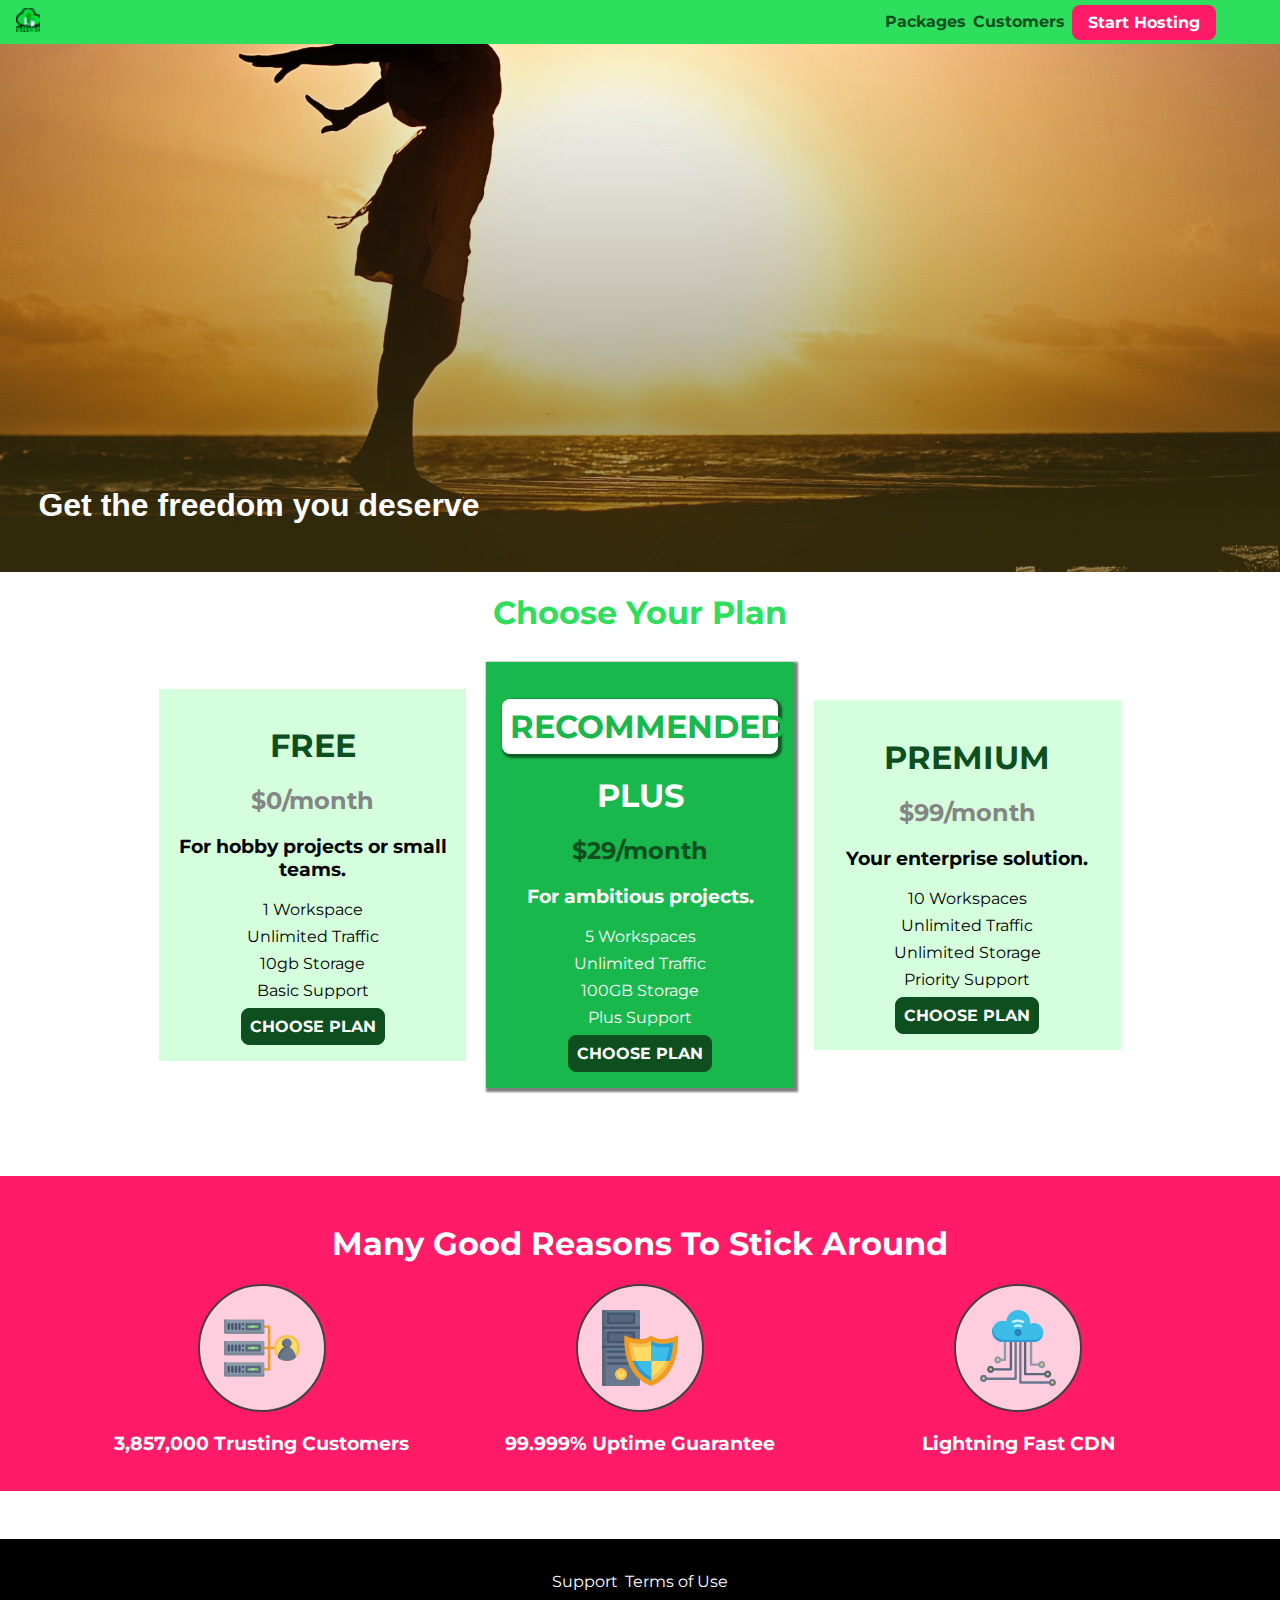
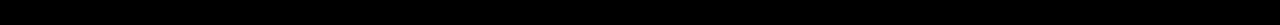
==== commit 7861e536: "commit" ====
--- a/index.html
+++ b/index.html
@@ -12,6 +12,7 @@
 </head>
 
 <body>
+    <div class="backdrop"></div>
     <header class="main-header">
         <div>
             <a href="index.html" class="main-header__brand">
--- a/shared.css
+++ b/shared.css
@@ -7,13 +7,24 @@
     margin: 0;
 }
 
+.backdrop {
+    position: fixed;
+    display: none;
+    top: 0;
+    left: 0;
+    z-index: 100;
+    width: 100vw;
+    height: 100vh;
+    background: rgba(0, 0, 0, 0.5);
+}
+
 .main-header {
     width: 100%;
     position: fixed;
     top: 0;
     left: 0;
-    background-color: #2ddf5c;
-    padding: 8px 16px;
+    background: #2ddf5c;
+    padding: 0.5rem 1rem;
     z-index: 1;
 }
 
@@ -27,7 +38,8 @@
     text-decoration: none;
     font-weight: bold;
     font-size: 22px;
-    height: 22px;
+    height: 1.5rem;
+    display: inline-block;
 }
 
 .main-header__brand img {
@@ -49,14 +61,14 @@
 
 .main-nav__item {
     display: inline-block;
-    margin: 0 16px;
+    margin: 0.1rem;
 }
 
 .main-nav__item a {
     text-decoration: none;
     color: #0e4f1f;
     font-weight: bold;
-    padding: 3px 0;
+    padding: 0.2rem 0;
 }
 
 .main-nav__item a:hover,
@@ -68,8 +80,8 @@
 .main-nav__item__cta a {
     color: white;
     background-color: #ff1b68;
-    padding: 8px 16px;
-    border-radius: 6px;
+    padding: 0.5rem 1rem;
+    border-radius: 8px;
 }
 
 .main-nav__item__cta a:hover,
@@ -81,8 +93,8 @@
 
 .main-footer {
     background: black;
-    padding: 32px;
-    margin-top: 48px;
+    padding: 2rem;
+    margin-top: 3rem;
 }
 
 .main-footer__links {
@@ -94,7 +106,7 @@
 
 .main-footer__link {
     display: inline-block;
-    margin: 0 16px;
+    margin: 0.1rem;
 }
 
 .main-footer__link a {
@@ -112,7 +124,7 @@
     color: white;
     font: inherit;
     border: 1.5px solid #0e4f1f;
-    padding: 8px;
+    padding: 0.5rem;
     border-radius: 8px;
     font-weight: bold;
     cursor: pointer;
--- a/style.css
+++ b/style.css
@@ -8,13 +8,12 @@
 }
 
 #product-overview {
-    background: linear-gradient(to top, rgba(80, 68, 18, 0.6) 10% transparent), url("images/freedom.jpg") left 10% bottom 20%/cover no-repeat border-box #ff1b68;
+    background: linear-gradient(to top, rgba(80, 68, 18, 0.6) 10%, transparent), url("images/freedom.jpg") left 10% bottom 20%/cover no-repeat border-box #ff1b68;
     /* background-image: linear-gradient( to bottom, black, pink); */
     /* background-image: radial-gradient(ellipse farthest-corner at 20% 50%, black, pink); */
     width: 100%;
     height: 528px;
-    padding: 10px;
-    margin-top: 43px;
+    margin-top: 2.75rem;
     position: relative;
     
 }
@@ -45,8 +44,8 @@
 .plan {
     background: #d5ffdc;
     text-align: center;
-    padding: 16px;
-    margin: 8px;
+    padding: 1rem;
+    margin: 0.5rem;
     display: inline-block;
     width: 30%;
     vertical-align: middle;
@@ -61,9 +60,9 @@
 .plan__annotation {
     background: #ffffff;
     color: #19b84c;
-    padding: 8px;
+    padding: 0.5rem;
     box-shadow: 2px 2px 2px 2px rgb(0, 0, 0, 0.5);
-    border-radius: 9px;
+    border-radius: 8px;
 }
 
 .plan__title {
@@ -89,7 +88,7 @@
 }
 
 .plan-feature {
-    margin: 8px 0;
+    margin: 0.5rem 0;
 }
 
 .button {
@@ -115,13 +114,13 @@
 
 #key-features {
     background: #ff1b68;
-    margin-top: 80px;
-    padding: 16px;
+    margin-top: 5rem;
+    padding: 1rem;
 }
 
 #key-features .section-title {
     color: white;
-    margin-top: 32px;
+    margin-top: 2rem;
 }
 
 .key-feature__list {
@@ -144,12 +143,13 @@
     border: 2px solid #424242;
     border-radius: 50%;
     margin: auto;
+    padding: 1.5rem;
 }
 
 .key-feature__description {
     text-align: center;
     font-weight: bold;
     color: #ffffff;
-    font-size: 20px;
+    font-size: 1.2rem;
 }
 
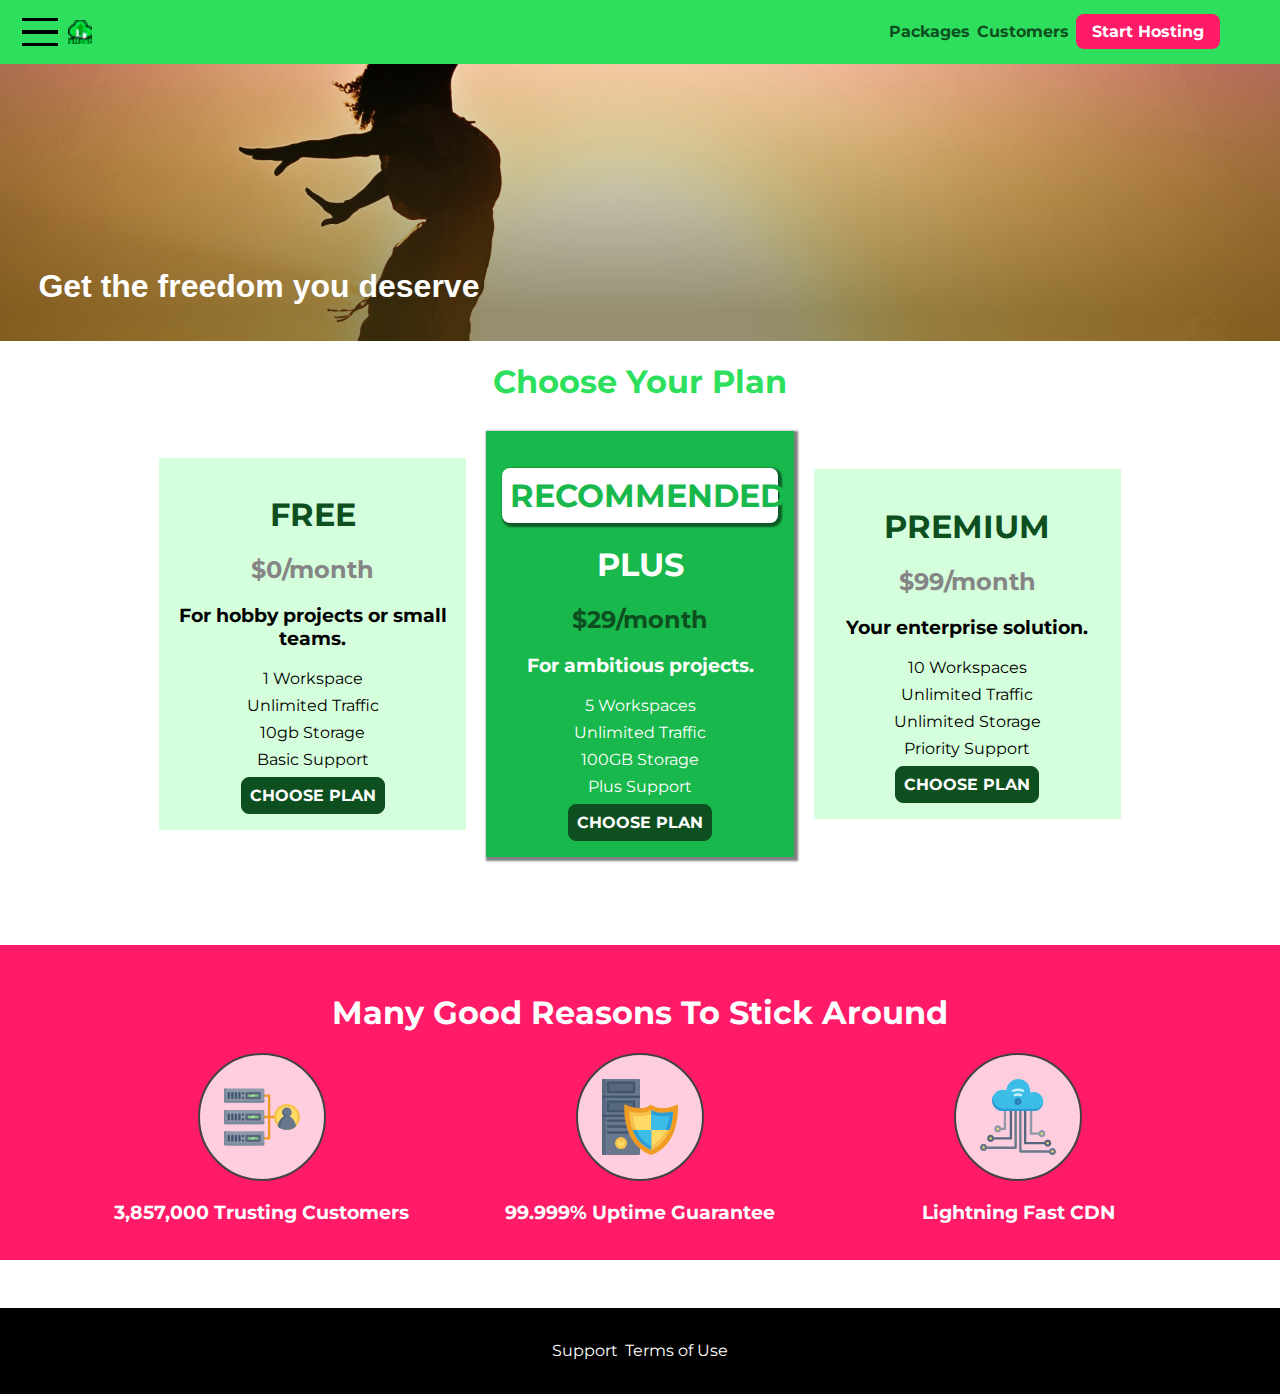
==== commit 6b50aa44: "commit" ====
--- a/index.html
+++ b/index.html
@@ -12,9 +12,22 @@
 </head>
 
 <body>
-    <div class="backdrop"></div>
+    <div class="backdrop">
+        <div class="modal">
+            <h1 class="modal__title">Do you want to continue?</h1>
+            <div class="modal__actions">
+                <a href="start-hosting/index.html" class="modal__action">Yes!</a>
+                <button class="modal__action modal__action--negative" type="button">No!</button>
+            </div>
+        </div>
+    </div>
     <header class="main-header">
         <div>
+            <button class="toggle-button">
+                <span class="toggle-button__bar"></span>
+                <span class="toggle-button__bar"></span>
+                <span class="toggle-button__bar"></span>
+            </button>
             <a href="index.html" class="main-header__brand">
                 <img src="images/favicon.png" alt="uHost - Your favorite hostin company">
             </a>
@@ -33,6 +46,20 @@
             </ul>
         </nav>
     </header>
+
+    <nav class="mobile-nav">
+        <ul class="mobile-nav__items">
+            <li class="mobile-nav__item">
+                <a href="packages/index.html">Packages</a>
+            </li>
+            <li class="mobile-nav__item">
+                <a href="customers/index.html">Customers</a>
+            </li>
+            <li class="mobile-nav__item mobile-nav__item--cta">
+                <a href="start-hosting/index.html">Start Hosting</a>
+            </li>
+        </ul>
+    </nav>
 
     <main>
          <section id="product-overview">
@@ -288,5 +315,6 @@
             </ul>
         </nav>
     </footer>
+    <script src="script.js"></script>
 </body>
 </html>--- a/shared.css
+++ b/shared.css
@@ -33,23 +33,48 @@
     vertical-align: middle;
 }
 
+.toggle-button {
+    width: 3rem;
+    background: transparent;
+    border: none;
+    cursor: pointer;
+    padding-top: 0;
+    padding-bottom: 0;
+    vertical-align: middle;
+  }
+  
+  .toggle-button:focus {
+    outline: none;
+  }
+  
+  .toggle-button__bar {
+    width: 100%;
+    height: 0.2rem;
+    background: black;
+    display: block;
+    margin: 0.6rem 0;
+  }  
+
 .main-header__brand {
     color: #0e4f1f;
     text-decoration: none;
     font-weight: bold;
-    font-size: 22px;
+    font-size: 1.5rem;
     height: 1.5rem;
+    /* width: 20px; */
     display: inline-block;
+    vertical-align: middle;
 }
 
 .main-header__brand img {
     height: 100%;
+    /* width: 100%; */
 }
 
 .main-nav {
     display: inline-block;
     text-align: right;
-    width: calc(100% - 74px);
+    width: calc(100% - 122px);
     vertical-align: middle;
 }
 
@@ -64,7 +89,8 @@
     margin: 0.1rem;
 }
 
-.main-nav__item a {
+.main-nav__item a,
+.mobile-nav__item a {
     text-decoration: none;
     color: #0e4f1f;
     font-weight: bold;
@@ -77,7 +103,8 @@
     border-bottom: 5px solid white;
 }
 
-.main-nav__item__cta a {
+.main-nav__item__cta a,
+.mobile-nav__item--cta a {
     color: white;
     background-color: #ff1b68;
     padding: 0.5rem 1rem;
@@ -85,7 +112,9 @@
 }
 
 .main-nav__item__cta a:hover,
-.main-nav__item__cta a:active {
+.main-nav__item__cta a:active,
+.mobile-nav__item--cta a:hover,
+.mobile-nav__item--cta a:active {
     color: #ff1b68;
     background: #fff;
     border: none;
@@ -119,6 +148,34 @@
     color: #ccc;
 }
 
+.mobile-nav {
+    display: none;
+    position: fixed;
+    z-index: 101;
+    top: 0;
+    left: 0;
+    background: white;
+    width: 80%;
+    height: 100vh;
+  }
+  
+  .mobile-nav__items {
+    width: 90%;
+    height: 100%;
+    list-style: none;
+    margin: 10% auto;
+    padding: 0;
+    text-align: center;
+  }
+  
+  .mobile-nav__item {
+    margin: 1rem 0;
+  }
+  
+  .mobile-nav__item a {
+    font-size: 1.5rem;
+  }
+
 .button {
     background: #0e4f1f;
     color: white;
--- a/style.css
+++ b/style.css
@@ -8,11 +8,11 @@
 }
 
 #product-overview {
-    background: linear-gradient(to top, rgba(80, 68, 18, 0.6) 10%, transparent), url("images/freedom.jpg") left 10% bottom 20%/cover no-repeat border-box #ff1b68;
+    background: linear-gradient(to top, rgba(80, 68, 18, 0.6) 10%, transparent), url("images/freedom.jpg") left 10% bottom 70%/cover no-repeat border-box #ff1b68;
     /* background-image: linear-gradient( to bottom, black, pink); */
     /* background-image: radial-gradient(ellipse farthest-corner at 20% 50%, black, pink); */
-    width: 100%;
-    height: 528px;
+    width: 100vw;
+    height: 33vh;
     margin-top: 2.75rem;
     position: relative;
     
@@ -30,10 +30,6 @@
     bottom: 5%;
     left: 3%;
 }
-
-/* h1 {
-    font-family: sans-serif;
-} */
 
 .plan__list {
     width: 80%;
@@ -153,3 +149,55 @@
     font-size: 1.2rem;
 }
 
+/* h1 {
+    font-family: sans-serif;
+} */
+
+.modal {
+    position: fixed;
+    display: none;
+    z-index: 200;
+    top: 20%;
+    left: 30%;
+    width: 40%;
+    background: white;
+    padding: 1rem;
+    border: 1px solid #ccc;
+    box-shadow: 1px 1px 1px rgba(0, 0, 0, 0.5);
+  }
+  
+  .modal__title {
+    text-align: center;
+    margin: 0 0 1rem 0;
+  }
+  
+  .modal__actions {
+    text-align: center;
+  }
+  
+  .modal__action {
+    border: 1px solid #0e4f1f;
+    background: #0e4f1f;
+    text-decoration: none;
+    color: white;
+    font: inherit;
+    padding: 0.5rem 1rem;
+    cursor: pointer;
+  }
+  
+  .modal__action:hover,
+  .modal__action:active {
+    background: #2ddf5c;
+    border-color: #2ddf5c;
+  }
+  
+  .modal__action--negative {
+    background: red;
+    border-color: red;
+  }
+  
+  .modal__action--negative:hover,
+  .modal__action--negative:active {
+    background: #ff5454;
+    border-color: #ff5454;
+  }